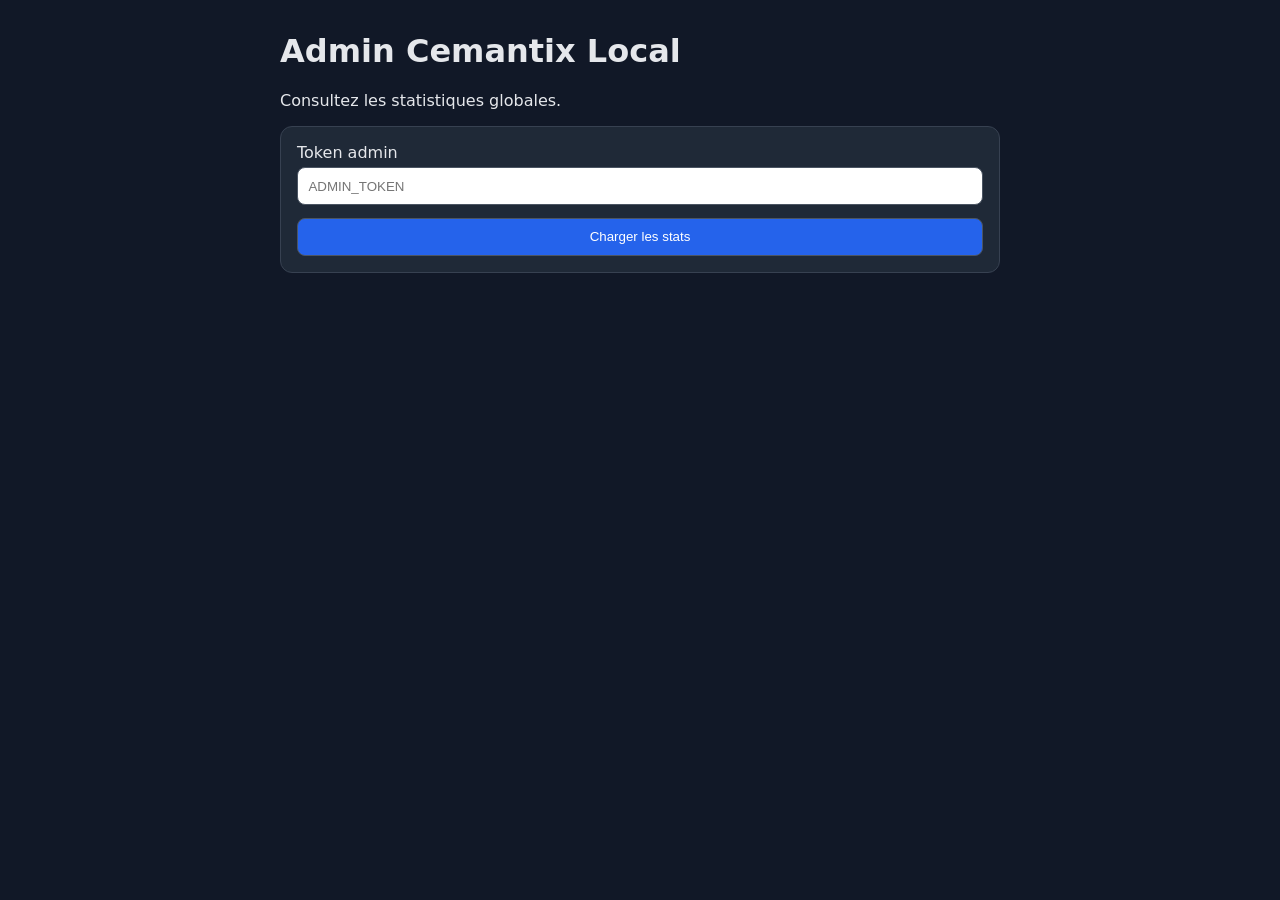
==== templates/admin.html @ 2589d081 "Initial local Cemantix web app with client/admin pages" ====
<!doctype html>
<html lang="fr">
  <head>
    <meta charset="UTF-8" />
    <meta name="viewport" content="width=device-width, initial-scale=1.0" />
    <title>Admin - Cemantix Local</title>
    <link rel="stylesheet" href="/static/styles.css" />
  </head>
  <body>
    <main class="container">
      <h1>Admin Cemantix Local</h1>
      <p>Consultez les statistiques globales.</p>

      <form id="admin-form" class="card">
        <label>
          Token admin
          <input type="password" id="token" placeholder="ADMIN_TOKEN" required />
        </label>
        <button type="submit">Charger les stats</button>
      </form>

      <section id="stats" class="card hidden">
        <p><strong>Nombre de tentatives :</strong> <span id="total-guesses"></span></p>
        <p><strong>Nombre de victoires :</strong> <span id="total-wins"></span></p>
        <p><strong>Score moyen :</strong> <span id="avg-score"></span></p>

        <h2>Top joueurs</h2>
        <ul id="top-players"></ul>

        <h2>Dernières tentatives</h2>
        <ul id="recent"></ul>
      </section>

      <p id="admin-error" class="error"></p>
    </main>

    <script src="/static/admin.js"></script>
  </body>
</html>
---- static/styles.css ----
:root {
  color-scheme: light dark;
  font-family: Inter, system-ui, sans-serif;
}

body {
  margin: 0;
  background: #111827;
  color: #e5e7eb;
}

.container {
  max-width: 720px;
  margin: 2rem auto;
  padding: 0 1rem;
}

.card {
  display: grid;
  gap: 0.8rem;
  background: #1f2937;
  border: 1px solid #374151;
  border-radius: 12px;
  padding: 1rem;
  margin-bottom: 1rem;
}

label {
  display: grid;
  gap: 0.3rem;
}

input,
button {
  padding: 0.65rem;
  border-radius: 8px;
  border: 1px solid #4b5563;
}

button {
  background: #2563eb;
  color: white;
  cursor: pointer;
}

ul {
  padding-left: 1.2rem;
}

.hidden {
  display: none;
}

.error {
  color: #fca5a5;
}

.win {
  color: #86efac;
}
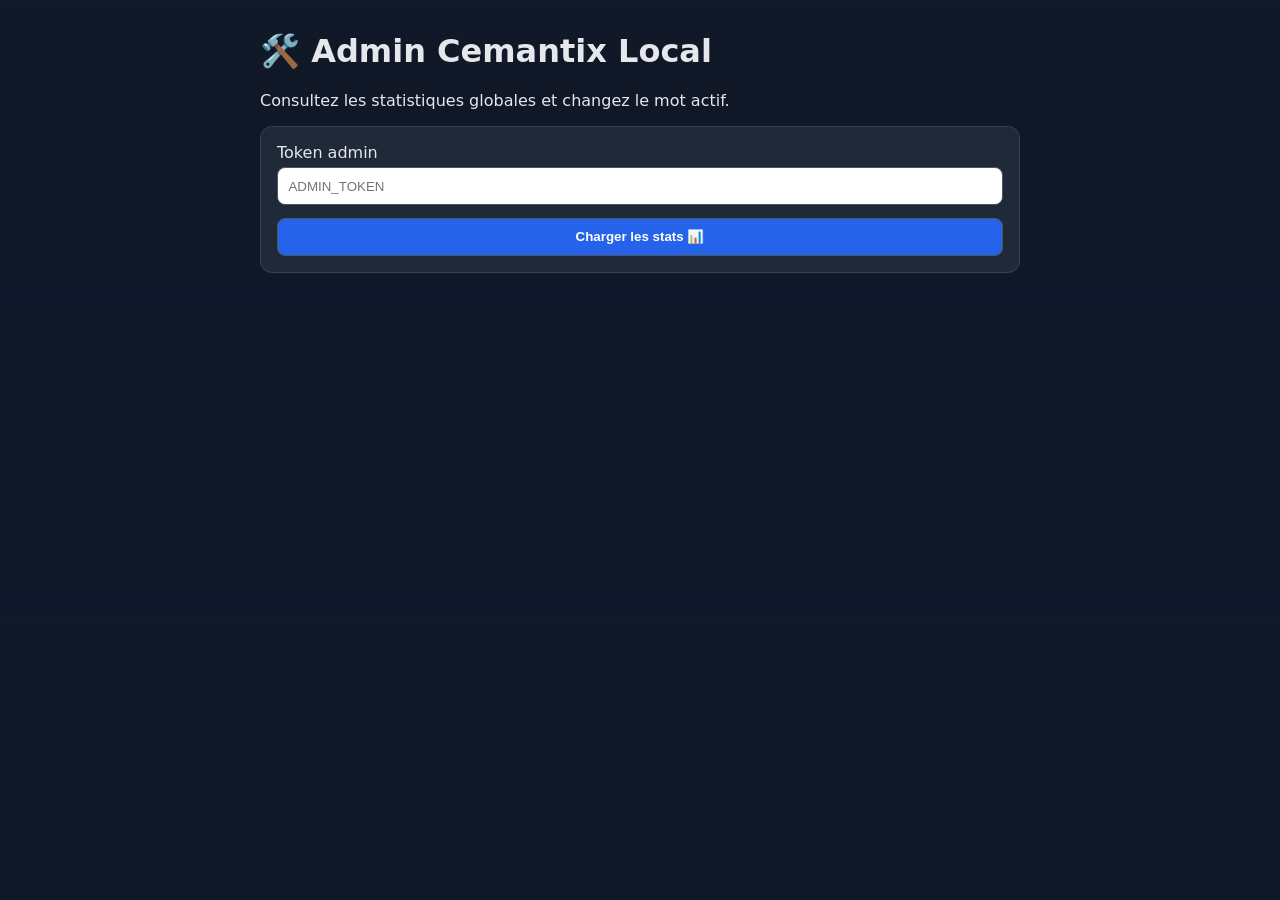
==== commit 6435a08b: "Améliore l'UI joueur/admin et ajoute la gestion du mot actif" ====
--- a/templates/admin.html
+++ b/templates/admin.html
@@ -8,21 +8,38 @@
   </head>
   <body>
     <main class="container">
-      <h1>Admin Cemantix Local</h1>
-      <p>Consultez les statistiques globales.</p>
+      <h1>🛠️ Admin Cemantix Local</h1>
+      <p>Consultez les statistiques globales et changez le mot actif.</p>
 
       <form id="admin-form" class="card">
         <label>
           Token admin
           <input type="password" id="token" placeholder="ADMIN_TOKEN" required />
         </label>
-        <button type="submit">Charger les stats</button>
+        <button type="submit">Charger les stats 📊</button>
+      </form>
+
+      <form id="target-form" class="card hidden">
+        <h2>🎯 Changer le mot actif</h2>
+        <p>Le mot doit exister dans le dictionnaire Cemantix local.</p>
+        <label>
+          Nouveau mot
+          <input type="text" id="new-target" placeholder="ex: voiture" required />
+        </label>
+        <button type="submit">Appliquer le mot</button>
       </form>
 
       <section id="stats" class="card hidden">
         <p><strong>Nombre de tentatives :</strong> <span id="total-guesses"></span></p>
         <p><strong>Nombre de victoires :</strong> <span id="total-wins"></span></p>
         <p><strong>Score moyen :</strong> <span id="avg-score"></span></p>
+        <p><strong>Mot actif :</strong> <span id="active-target"></span> (<span id="target-source"></span>)</p>
+
+        <h2>📉 Distribution des scores</h2>
+        <canvas id="score-chart" width="680" height="220"></canvas>
+
+        <h2>📆 Tentatives par jour</h2>
+        <canvas id="day-chart" width="680" height="220"></canvas>
 
         <h2>Top joueurs</h2>
         <ul id="top-players"></ul>
@@ -32,6 +49,7 @@
       </section>
 
       <p id="admin-error" class="error"></p>
+      <p id="admin-success" class="success"></p>
     </main>
 
     <script src="/static/admin.js"></script>
--- a/static/styles.css
+++ b/static/styles.css
@@ -5,12 +5,12 @@
 
 body {
   margin: 0;
-  background: #111827;
+  background: linear-gradient(180deg, #111827 0%, #0f172a 100%);
   color: #e5e7eb;
 }
 
 .container {
-  max-width: 720px;
+  max-width: 760px;
   margin: 2rem auto;
   padding: 0 1rem;
 }
@@ -41,6 +41,12 @@
   background: #2563eb;
   color: white;
   cursor: pointer;
+  font-weight: 600;
+}
+
+button:disabled {
+  cursor: not-allowed;
+  opacity: 0.7;
 }
 
 ul {
@@ -55,6 +61,38 @@
   color: #fca5a5;
 }
 
+.success {
+  color: #86efac;
+}
+
 .win {
   color: #86efac;
+  font-weight: 700;
 }
+
+.victory {
+  border-color: #f59e0b;
+  background: #2b1f0f;
+}
+
+.progress-wrap {
+  background: #0f172a;
+  border: 1px solid #334155;
+  border-radius: 999px;
+  overflow: hidden;
+}
+
+.progress-bar {
+  min-height: 26px;
+  background: linear-gradient(90deg, #22c55e 0%, #16a34a 100%);
+  color: white;
+  font-weight: 700;
+  text-align: center;
+}
+
+canvas {
+  width: 100%;
+  border: 1px solid #334155;
+  background: #111827;
+  border-radius: 10px;
+}
